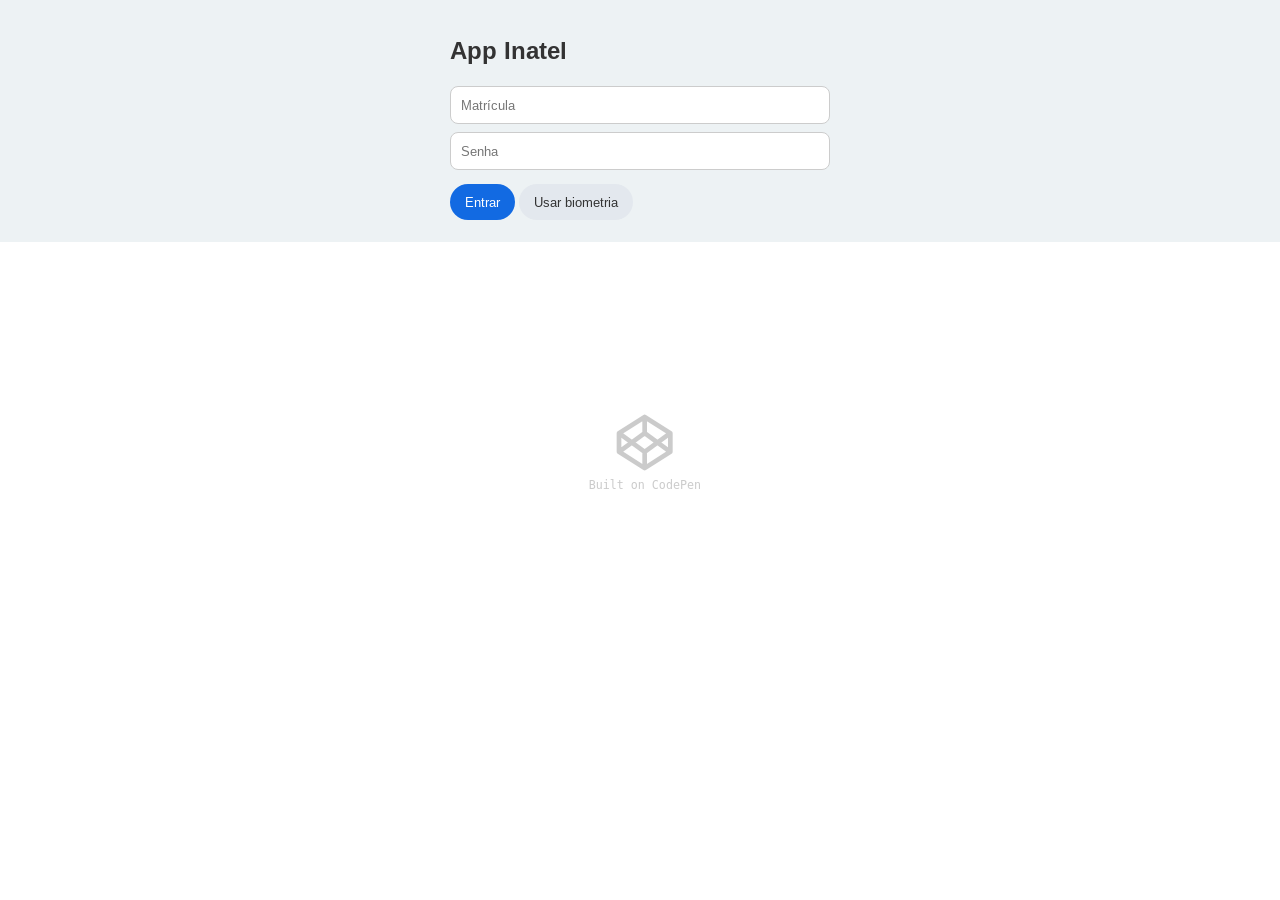
==== Trabalho final/index.html @ cc238d0b "Inicio das modificações" ====
<!DOCTYPE html>
<html lang="pt-BR">
  <head>
    <meta charset="UTF-8">
    <meta name="viewport" content="width=device-width, initial-scale=1.0">
    <title>App Inatel - Financeiro</title>
    <link rel="preconnect" href="https://fonts.googleapis.com">
    <link rel="preconnect" href="https://fonts.gstatic.com" crossorigin>
    <link href="https://fonts.googleapis.com/css2?family=Arimo:wght@400;700&display=swap" rel="stylesheet">
    <link rel="stylesheet" href="./style.css">
  </head>
  <body>
    <!-- Funcionalidade nova: Financiamento estudantil (FIES) -->
    <financeiro-component id="financeiro"></financeiro-component>

    <!-- Cartão das aulas do professor (descomente para exibir junto) -->
    <!-- <aulas-component id="componente"></aulas-component> -->

    <script src="./script.js"></script>
  </body>
</html>
---- Trabalho final/style.css ----
:root {
  --frequencia: #126ae2;
  --nota: #126ae2;
  --prova: #126ae2;
  --cor-text: #333333;

  /* Variáveis usadas pelo componente financeiro (os temas do script.js sobrescrevem) */
  --cor-click: #126ae2;
  --cor-back1: #edf2f4;
}

html {
  height: 100%;
  background: 50% 50% no-repeat
    url('data:image/svg+xml,<svg viewBox="-20 -5 60 40" width="140" xmlns="http://www.w3.org/2000/svg" opacity="0.2"><path d="M1 8l11-7 11 7v8l-11 7-11-7zm0 0l11 8 11-8m0 8L12 8 1 16M12 1v7m0 8v7" fill="none" stroke="currentColor" stroke-linejoin="round" stroke-width="2"/><text x="-12" y="32" font-size="5" font-family="monospace" fill="currentColor">Built on CodePen</text></svg>');
}

/* Ajuste novo: fundo claro e espaço ao redor do app */
body {
  margin: 0;
  padding: 16px;
  background-color: var(--cor-back1);
  font-family: "Arimo", sans-serif;
  color: var(--cor-text);
}

.titulo_aula {
  font-weight: bold;
  font-size: 15px;
  padding: 0 5px;
  white-space: nowrap;
  overflow: hidden;
  text-overflow: ellipsis;
}

.lables {
  display: flex;
}

.lable-prova,
.lable-frequencia,
.lable-nota {
  background-color: var(--prova);
  padding: 7px 15px;
  margin-bottom: 10px;
  border-radius: 500px;
  text-align: center;
  margin-right: 10px;
}

.lable-frequencia {
  background-color: var(--frequencia);
}

.lable-nota {
  background-color: var(--nota);
}

.p_lable {
  font-size: 13px;
  color: white;
  white-space: nowrap;
  overflow: hidden;
  text-overflow: ellipsis;
}
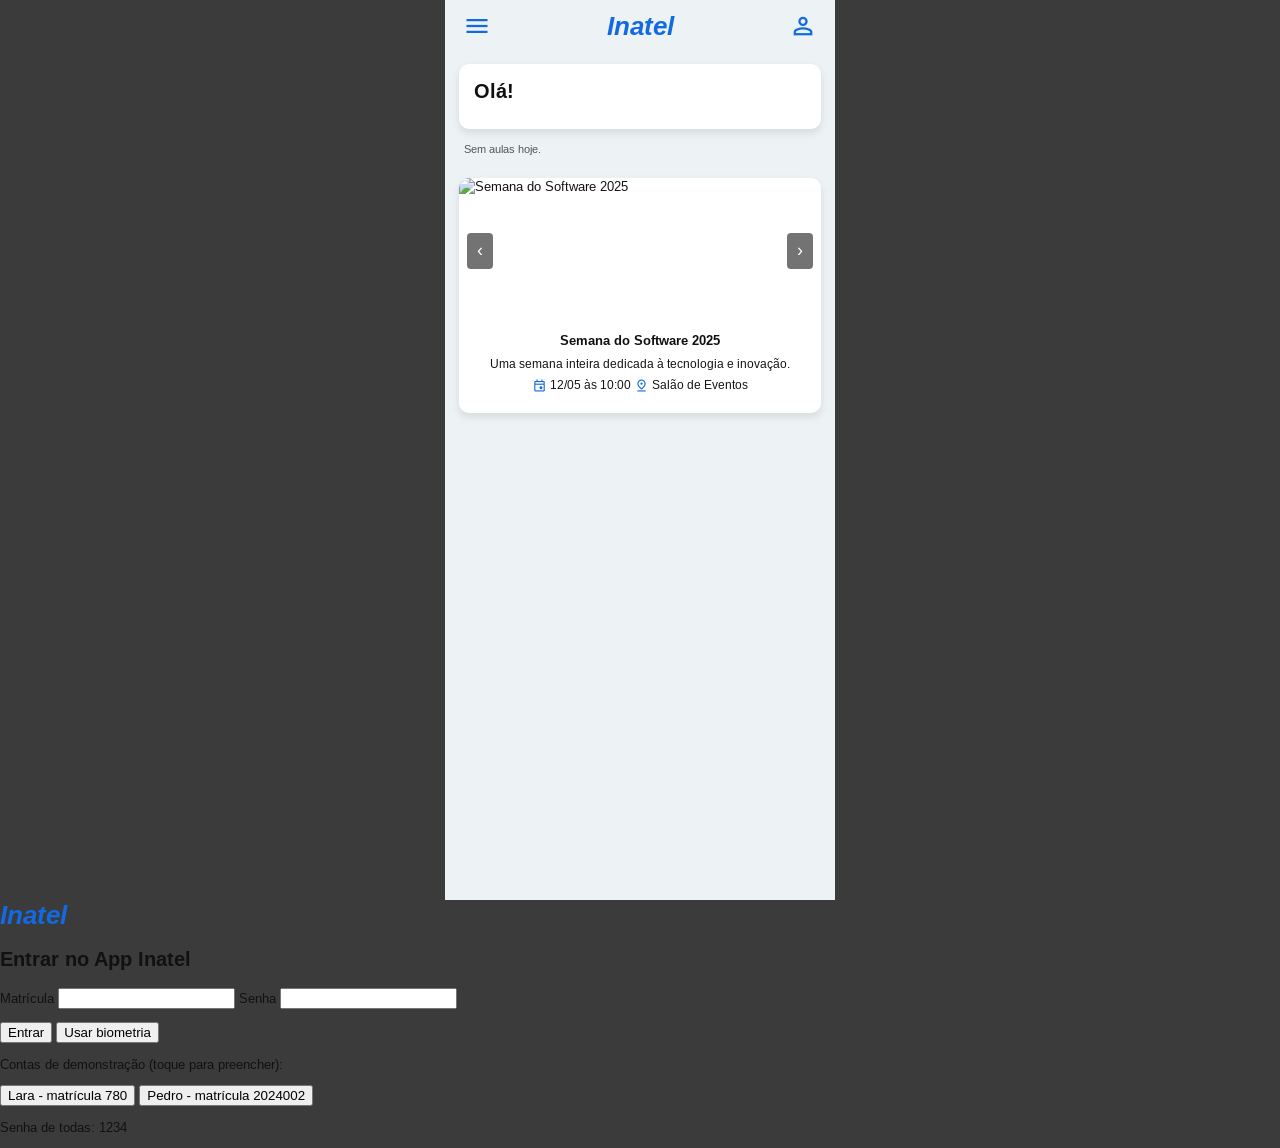
==== commit ff1cc543: "Novas implementações" ====
--- a/Trabalho final/index.html
+++ b/Trabalho final/index.html
@@ -3,18 +3,138 @@
   <head>
     <meta charset="UTF-8">
     <meta name="viewport" content="width=device-width, initial-scale=1.0">
-    <title>App Inatel - Financeiro</title>
+    <title>App Inatel</title>
     <link rel="preconnect" href="https://fonts.googleapis.com">
     <link rel="preconnect" href="https://fonts.gstatic.com" crossorigin>
     <link href="https://fonts.googleapis.com/css2?family=Arimo:wght@400;700&display=swap" rel="stylesheet">
+    <!-- Ícones (menu, perfil, avisos...) -->
+    <link href="https://fonts.googleapis.com/css2?family=Material+Symbols+Outlined" rel="stylesheet">
     <link rel="stylesheet" href="./style.css">
   </head>
   <body>
-    <!-- Funcionalidade nova: Financiamento estudantil (FIES) -->
-    <financeiro-component id="financeiro"></financeiro-component>
+    <div class="app">
 
-    <!-- Cartão das aulas do professor (descomente para exibir junto) -->
-    <!-- <aulas-component id="componente"></aulas-component> -->
+      <!-- Barra superior: menu | logo | perfil -->
+      <header class="topo">
+        <button class="icone-btn" onclick="openMenu()" aria-label="Abrir menu">
+          <span class="material-symbols-outlined">menu</span>
+        </button>
+        <span class="logo">Inatel</span>
+        <button class="icone-btn" onclick="irPara('perfil')" aria-label="Perfil e conta">
+          <span class="material-symbols-outlined">person</span>
+        </button>
+      </header>
+
+      <!-- Menu lateral (usa openMenu/closeMenu do professor) -->
+      <div id="menu_aba">
+        <div class="menu-fundo" onclick="closeMenu()"></div>
+        <nav class="menu-painel" aria-label="Menu principal">
+          <div class="menu-titulo">
+            <b>Menu</b>
+            <button class="icone-btn" onclick="closeMenu()" aria-label="Fechar menu">
+              <span class="material-symbols-outlined">close</span>
+            </button>
+          </div>
+          <button class="menu-item ativo" data-view="home" onclick="irPara('home')">
+            <span class="material-symbols-outlined">home</span> Início
+          </button>
+          <button class="menu-item" data-view="notas" onclick="irPara('notas')">
+            <span class="material-symbols-outlined">grading</span> Notas
+          </button>
+          <button class="menu-item" data-view="horarios" onclick="irPara('horarios')">
+            <span class="material-symbols-outlined">schedule</span> Horários
+          </button>
+          <button class="menu-item" data-view="aditamento" onclick="irPara('aditamento')">
+            <span class="material-symbols-outlined">event_repeat</span> Aditamento
+          </button>
+          <button class="menu-item" data-view="financeiro" onclick="irPara('financeiro')">
+            <span class="material-symbols-outlined">payments</span> Financeiro
+          </button>
+          <button class="menu-item" data-view="biblioteca" onclick="irPara('biblioteca')">
+            <span class="material-symbols-outlined">local_library</span> Biblioteca
+          </button>
+          <button class="menu-item separado" onclick="sair()">
+            <span class="material-symbols-outlined">switch_account</span> Trocar de conta
+          </button>
+        </nav>
+      </div>
+
+      <main>
+        <!-- INÍCIO -->
+        <section id="view-home" class="view ativa">
+          <div class="cartao boas-vindas">
+            <h1 id="saudacao">Olá!</h1>
+            <ul id="avisos"></ul>
+          </div>
+
+          <aulas-component id="componente"></aulas-component>
+
+          <div class="carousel-container">
+            <button id="prevBtn" class="seta esquerda" aria-label="Evento anterior">‹</button>
+            <div class="carousel"></div>
+            <button id="nextBtn" class="seta direita" aria-label="Próximo evento">›</button>
+          </div>
+        </section>
+
+        <!-- NOTAS -->
+        <section id="view-notas" class="view">
+          <h2>Notas</h2>
+          <div id="lista-notas"></div>
+        </section>
+
+        <!-- HORÁRIOS -->
+        <section id="view-horarios" class="view">
+          <h2>Horário da semana</h2>
+          <aulas-component dia="todas"></aulas-component>
+        </section>
+
+        <!-- FINANCEIRO e ADITAMENTO (mesmo componente, telas diferentes) -->
+        <section id="view-financeiro" class="view">
+          <financeiro-component id="financeiro"></financeiro-component>
+        </section>
+
+        <!-- PERFIL -->
+        <section id="view-perfil" class="view">
+          <h2>Perfil</h2>
+          <div class="cartao perfil">
+            <span class="material-symbols-outlined avatar">account_circle</span>
+            <h3 id="perfil-nome"></h3>
+            <p id="perfil-dados"></p>
+          </div>
+          <button class="btn-principal" onclick="sair()">Trocar de conta</button>
+        </section>
+
+        <!-- BIBLIOTECA -->
+        <section id="view-biblioteca" class="view">
+          <h2>Biblioteca</h2>
+          <div class="cartao"><p>Em breve.</p></div>
+        </section>
+      </main>
+    </div>
+
+    <!-- LOGIN / TROCA DE CONTA -->
+    <section id="login" class="login ativa">
+      <span class="logo">Inatel</span>
+      <h1>Entrar no App Inatel</h1>
+      <div class="login-form">
+        <label>Matrícula
+          <input id="login-matricula" inputmode="numeric" autocomplete="username">
+        </label>
+        <label>Senha
+          <input id="login-senha" type="password" autocomplete="current-password">
+        </label>
+        <p id="login-erro" class="login-erro" role="alert"></p>
+        <button type="button" class="btn-principal" onclick="fazerLogin()">Entrar</button>
+        <button type="button" class="btn-sec" onclick="entrarComBiometria()">Usar biometria</button>
+      </div>
+
+      <div class="contas-demo">
+        <p>Contas de demonstração (toque para preencher):</p>
+        <button type="button" class="btn-sec" onclick="preencherLogin('780')">Lara - matrícula 780</button>
+        <button type="button" class="btn-sec" onclick="preencherLogin('2024002')">Pedro - matrícula 2024002</button>
+        <p class="dica">Senha de todas: 1234</p>
+      </div>
+    </section>
 
     <script src="./script.js"></script>
   </body>
--- a/Trabalho final/style.css
+++ b/Trabalho final/style.css
@@ -4,26 +4,171 @@
   --prova: #126ae2;
   --cor-text: #333333;
 
-  /* Variáveis usadas pelo componente financeiro (os temas do script.js sobrescrevem) */
+  /* Variáveis dos temas (temaInatel/temaLim/temaDark em script.js sobrescrevem) */
   --cor-click: #126ae2;
   --cor-back1: #edf2f4;
 }
 
-html {
-  height: 100%;
-  background: 50% 50% no-repeat
-    url('data:image/svg+xml,<svg viewBox="-20 -5 60 40" width="140" xmlns="http://www.w3.org/2000/svg" opacity="0.2"><path d="M1 8l11-7 11 7v8l-11 7-11-7zm0 0l11 8 11-8m0 8L12 8 1 16M12 1v7m0 8v7" fill="none" stroke="currentColor" stroke-linejoin="round" stroke-width="2"/><text x="-12" y="32" font-size="5" font-family="monospace" fill="currentColor">Built on CodePen</text></svg>');
-}
-
-/* Ajuste novo: fundo claro e espaço ao redor do app */
+* { box-sizing: border-box; }
+
+/* Fora do "celular": fundo escuro, como no app do professor */
+html, body {
+  margin: 0;
+  min-height: 100%;
+  background: #3b3b3b;
+}
+
 body {
-  margin: 0;
-  padding: 16px;
-  background-color: var(--cor-back1);
   font-family: "Arimo", sans-serif;
-  color: var(--cor-text);
-}
-
+  font-size: 13px;
+  color: #111;
+}
+
+/* ---------- Moldura do app (largura de celular, centralizada) ---------- */
+.app {
+  position: relative;
+  width: 100%;
+  max-width: 390px;
+  min-height: 100vh;
+  margin: 0 auto;
+  background: var(--cor-back1);
+}
+
+/* ---------- Barra superior ---------- */
+.topo {
+  position: sticky;
+  top: 0;
+  z-index: 10;
+  display: flex;
+  align-items: center;
+  justify-content: space-between;
+  padding: 6px 12px;
+  background: var(--cor-back1);
+}
+
+.logo {
+  font-size: 26px;
+  font-weight: 700;
+  font-style: italic;
+  color: var(--cor-click);
+}
+
+.icone-btn {
+  display: flex;
+  align-items: center;
+  justify-content: center;
+  width: 40px;
+  height: 40px;
+  padding: 0;
+  border: 0;
+  background: none;
+  color: var(--cor-click);
+  cursor: pointer;
+}
+
+.icone-btn .material-symbols-outlined { font-size: 28px; }
+
+.icone-btn:focus-visible,
+.menu-item:focus-visible,
+.seta:focus-visible {
+  outline: 2px solid #111;
+  outline-offset: 2px;
+}
+
+/* ---------- Menu lateral ---------- */
+#menu_aba {
+  display: none; /* openMenu() troca para block */
+  position: fixed;
+  top: 0;
+  bottom: 0;
+  left: 50%;
+  width: 100%;
+  max-width: 390px;
+  transform: translateX(-50%);
+  z-index: 30;
+}
+
+.menu-fundo {
+  position: absolute;
+  inset: 0;
+  background: rgba(0, 0, 0, 0.45);
+}
+
+.menu-painel {
+  position: absolute;
+  top: 0;
+  bottom: 0;
+  left: 0;
+  width: 75%;
+  padding: 8px 0;
+  background: white;
+  box-shadow: 4px 0 12px rgba(0, 0, 0, 0.2);
+  animation: entrar-menu 0.2s ease-out;
+}
+
+@keyframes entrar-menu {
+  from { transform: translateX(-100%); }
+  to { transform: translateX(0); }
+}
+
+.menu-titulo {
+  display: flex;
+  align-items: center;
+  justify-content: space-between;
+  padding: 0 8px 8px 16px;
+  border-bottom: 1px solid #e3e8ee;
+  font-size: 16px;
+}
+
+.menu-item {
+  display: flex;
+  align-items: center;
+  gap: 12px;
+  width: 100%;
+  padding: 14px 16px;
+  border: 0;
+  background: none;
+  font-family: inherit;
+  font-size: 15px;
+  color: #333;
+  text-align: left;
+  cursor: pointer;
+}
+
+.menu-item .material-symbols-outlined { color: var(--cor-click); }
+.menu-item:hover { background: #f1f4f7; }
+.menu-item.ativo { background: #e3edfb; font-weight: 700; }
+
+/* ---------- Telas ---------- */
+.view { display: none; padding: 0 14px 28px; }
+.view.ativa { display: block; }
+.view h2 { margin: 12px 0 4px; font-size: 18px; }
+
+.cartao {
+  background: white;
+  padding: 15px;
+  margin: 12px 0;
+  border-radius: 10px;
+  box-shadow: 0 4px 8px rgba(0, 0, 0, 0.1);
+}
+
+.boas-vindas h1 { margin: 0 0 10px; font-size: 20px; }
+
+#avisos { list-style: none; margin: 0; padding: 0; }
+
+#avisos li {
+  display: flex;
+  align-items: flex-start;
+  gap: 8px;
+  padding: 6px 0;
+  font-size: 12px;
+}
+
+#avisos li.clicavel { cursor: pointer; }
+#avisos li.clicavel:hover { text-decoration: underline; }
+#avisos .material-symbols-outlined { font-size: 18px; color: var(--cor-click); }
+
+/* ---------- Notas (usa as etiquetas do professor) ---------- */
 .titulo_aula {
   font-weight: bold;
   font-size: 15px;
@@ -33,9 +178,7 @@
   text-overflow: ellipsis;
 }
 
-.lables {
-  display: flex;
-}
+.lables { display: flex; margin-top: 10px; }
 
 .lable-prova,
 .lable-frequencia,
@@ -48,13 +191,8 @@
   margin-right: 10px;
 }
 
-.lable-frequencia {
-  background-color: var(--frequencia);
-}
-
-.lable-nota {
-  background-color: var(--nota);
-}
+.lable-frequencia { background-color: var(--frequencia); }
+.lable-nota { background-color: var(--nota); }
 
 .p_lable {
   font-size: 13px;
@@ -62,4 +200,48 @@
   white-space: nowrap;
   overflow: hidden;
   text-overflow: ellipsis;
+}
+
+.nota-vermelho { background-color: #d32f2f; }
+.nota-laranja { background-color: #fbc02d; color: #000; }
+.nota-verde { background-color: #388e3c; }
+
+/* ---------- Carrossel de eventos ---------- */
+.carousel-container {
+  position: relative;
+  overflow: hidden;
+  margin: 20px 0;
+  border-radius: 10px;
+  background: white;
+  box-shadow: 0 4px 8px rgba(0, 0, 0, 0.1);
+}
+
+.carousel { display: flex; transition: transform 0.4s ease; }
+.carousel .card { min-width: 100%; }
+.carousel .card img { display: block; width: 100%; height: 140px; object-fit: cover; }
+.carousel .info { padding: 14px; text-align: center; }
+.carousel .info h3 { margin: 0 0 8px; font-size: 13px; }
+.carousel .info p { margin: 6px 0; font-size: 12px; }
+.carousel .icon { font-size: 15px; vertical-align: middle; color: var(--cor-click); }
+
+.seta {
+  position: absolute;
+  top: 55px;
+  width: 26px;
+  height: 36px;
+  border: 0;
+  border-radius: 4px;
+  background: rgba(0, 0, 0, 0.55);
+  color: white;
+  font-size: 18px;
+  cursor: pointer;
+  z-index: 2;
+}
+
+.seta.esquerda { left: 8px; }
+.seta.direita { right: 8px; }
+
+@media (prefers-reduced-motion: reduce) {
+  .carousel { transition: none; }
+  .menu-painel { animation: none; }
 }
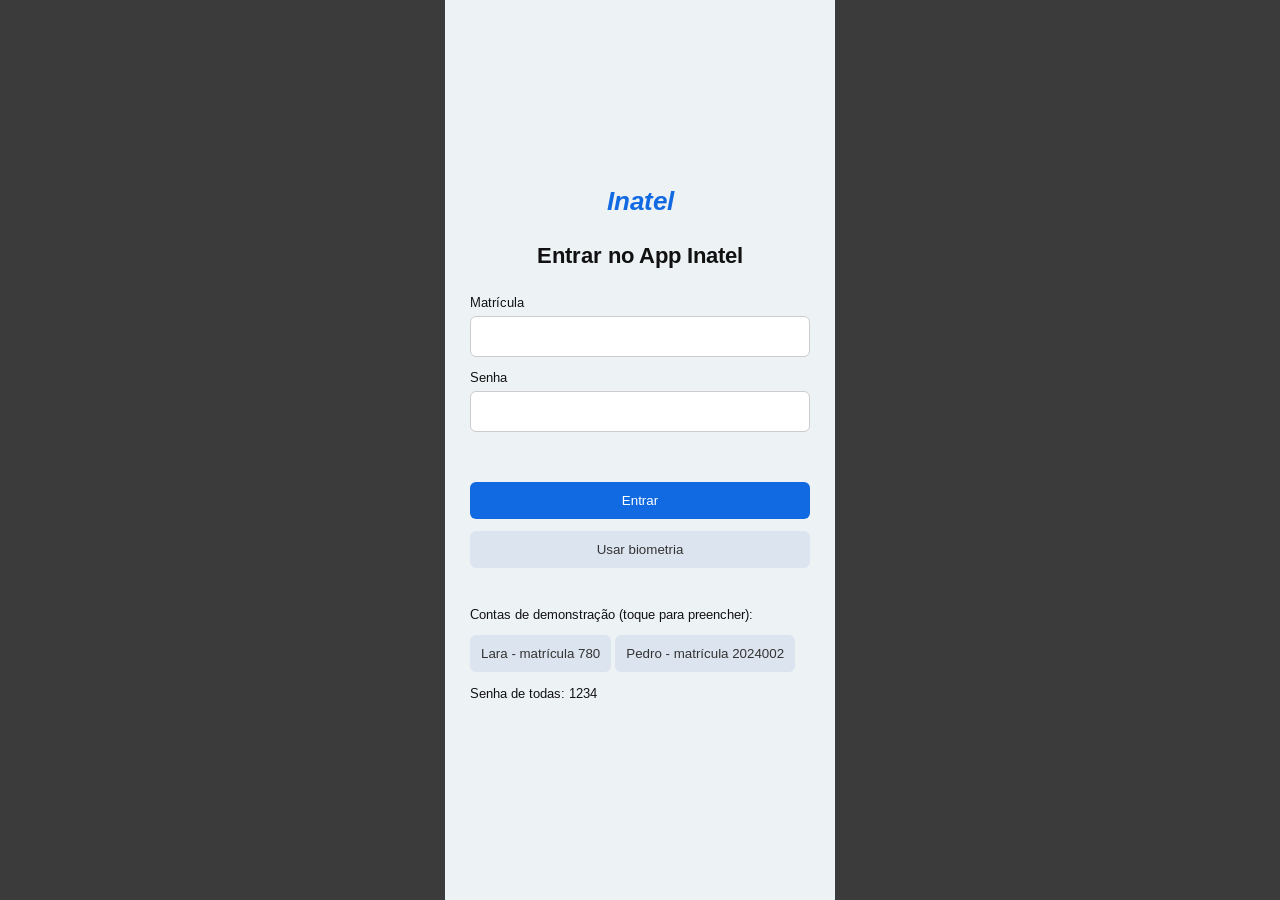
==== commit ef671c77: "Mudando conta teste Pedro" ====
--- a/Trabalho final/index.html
+++ b/Trabalho final/index.html
@@ -43,9 +43,6 @@
           </button>
           <button class="menu-item" data-view="horarios" onclick="irPara('horarios')">
             <span class="material-symbols-outlined">schedule</span> Horários
-          </button>
-          <button class="menu-item" data-view="aditamento" onclick="irPara('aditamento')">
-            <span class="material-symbols-outlined">event_repeat</span> Aditamento
           </button>
           <button class="menu-item" data-view="financeiro" onclick="irPara('financeiro')">
             <span class="material-symbols-outlined">payments</span> Financeiro
--- a/Trabalho final/style.css
+++ b/Trabalho final/style.css
@@ -244,4 +244,75 @@
 @media (prefers-reduced-motion: reduce) {
   .carousel { transition: none; }
   .menu-painel { animation: none; }
+}
+/* ---------- Tela de login ---------- */
+
+.login {
+  display: none;
+}
+
+.login.ativa {
+  display: flex;
+  position: fixed;
+  top: 0;
+  left: 50%;
+  transform: translateX(-50%);
+  width: 100%;
+  max-width: 390px;
+  min-height: 100vh;
+  padding: 25px;
+  background: var(--cor-back1);
+  z-index: 100;
+  flex-direction: column;
+  align-items: center;
+  justify-content: center;
+}
+
+.login h1 {
+  font-size: 22px;
+  text-align: center;
+  margin: 25px 0;
+}
+
+.login-form {
+  display: flex;
+  flex-direction: column;
+  width: 100%;
+  gap: 12px;
+}
+
+.login-form label {
+  display: flex;
+  flex-direction: column;
+  gap: 6px;
+}
+
+.login-form input {
+  width: 100%;
+  padding: 12px;
+  border: 1px solid #ccc;
+  border-radius: 6px;
+}
+
+.contas-demo {
+  width: 100%;
+  margin-top: 25px;
+}
+
+.btn-principal,
+.btn-sec {
+  padding: 11px;
+  border-radius: 6px;
+  border: none;
+  cursor: pointer;
+}
+
+.btn-principal {
+  background: var(--cor-click);
+  color: white;
+}
+
+.btn-sec {
+  background: #dce5ef;
+  color: #333;
 }
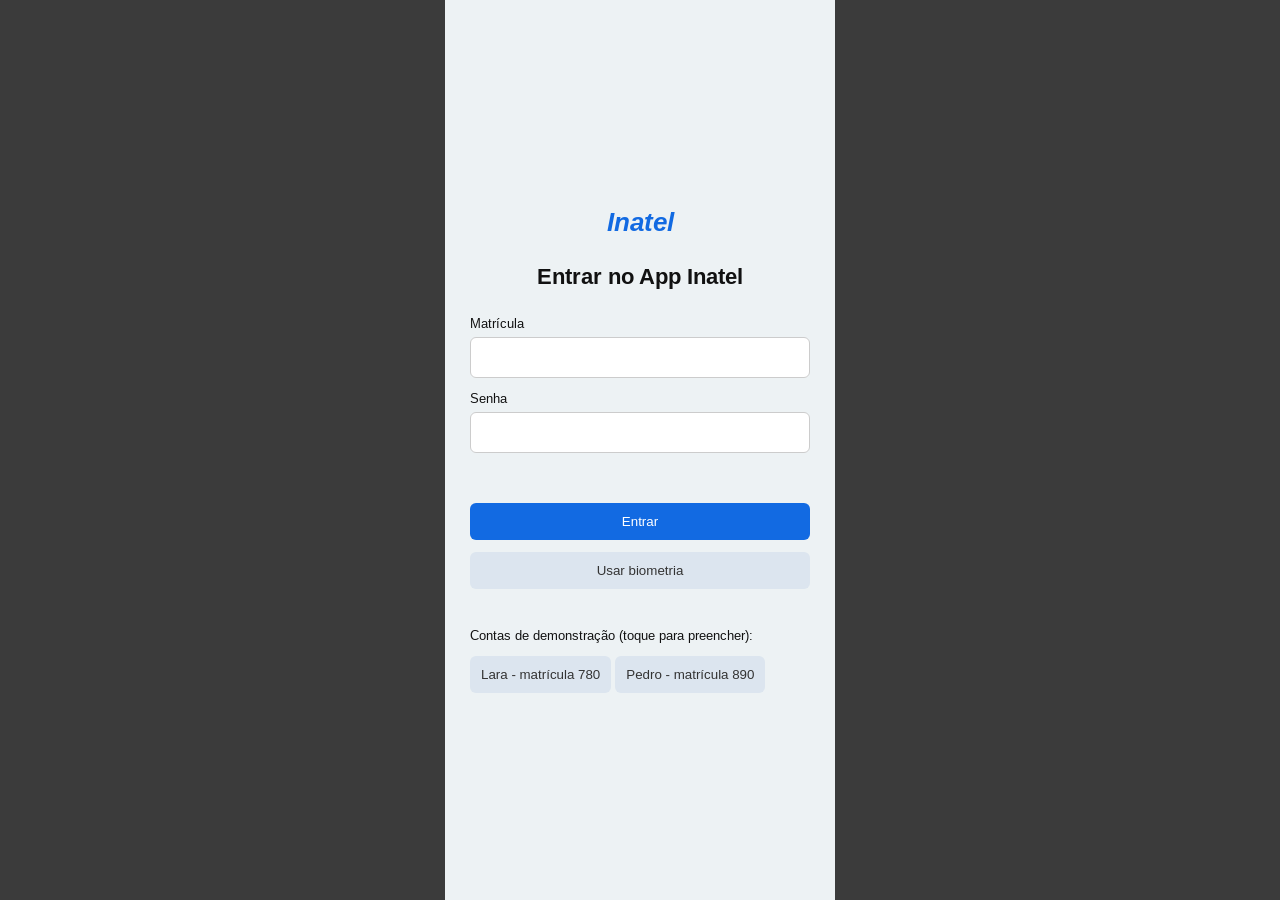
==== commit 286d5802: "Alteração quadro de horários" ====
--- a/Trabalho final/index.html
+++ b/Trabalho final/index.html
@@ -81,8 +81,8 @@
 
         <!-- HORÁRIOS -->
         <section id="view-horarios" class="view">
-          <h2>Horário da semana</h2>
-          <aulas-component dia="todas"></aulas-component>
+         <h2>Horários</h2>
+         <div id="quadro-horarios" class="quadro"></div>
         </section>
 
         <!-- FINANCEIRO e ADITAMENTO (mesmo componente, telas diferentes) -->
@@ -128,8 +128,8 @@
       <div class="contas-demo">
         <p>Contas de demonstração (toque para preencher):</p>
         <button type="button" class="btn-sec" onclick="preencherLogin('780')">Lara - matrícula 780</button>
-        <button type="button" class="btn-sec" onclick="preencherLogin('2024002')">Pedro - matrícula 2024002</button>
-        <p class="dica">Senha de todas: 1234</p>
+        <button type="button" class="btn-sec" onclick="preencherLogin('890')">Pedro - matrícula 890</button>
+      <!-- <p class="dica">Senha de todas: 1234</p>-->
       </div>
     </section>
 
--- a/Trabalho final/style.css
+++ b/Trabalho final/style.css
@@ -315,4 +315,51 @@
 .btn-sec {
   background: #dce5ef;
   color: #333;
+}
+/* ---------- Quadro de horários ---------- */
+.quadro {
+  display: grid;
+  grid-template-columns: 52px repeat(6, 1fr);
+  gap: 4px;
+  margin: 12px 0;
+}
+
+.quadro .cab {
+  padding: 6px 0;
+  text-align: center;
+  font-size: 11px;
+  font-weight: 700;
+  color: var(--cor-click);
+}
+
+.quadro .hora {
+  display: flex;
+  align-items: center;
+  justify-content: center;
+  min-height: 42px;
+  border-radius: 6px;
+  background: var(--cor-click);
+  color: white;
+  font-size: 11px;
+  font-weight: 700;
+}
+
+.quadro .celula {
+  display: flex;
+  flex-direction: column;
+  align-items: center;
+  justify-content: center;
+  min-height: 42px;
+  border-radius: 6px;
+  background: #dfe6ec;
+  font-size: 10px;
+  line-height: 1.3;
+  text-align: center;
+}
+
+.quadro .celula.aula {
+  background: white;
+  color: #333;
+  font-weight: 700;
+  box-shadow: 0 2px 4px rgba(0, 0, 0, 0.15);
 }
